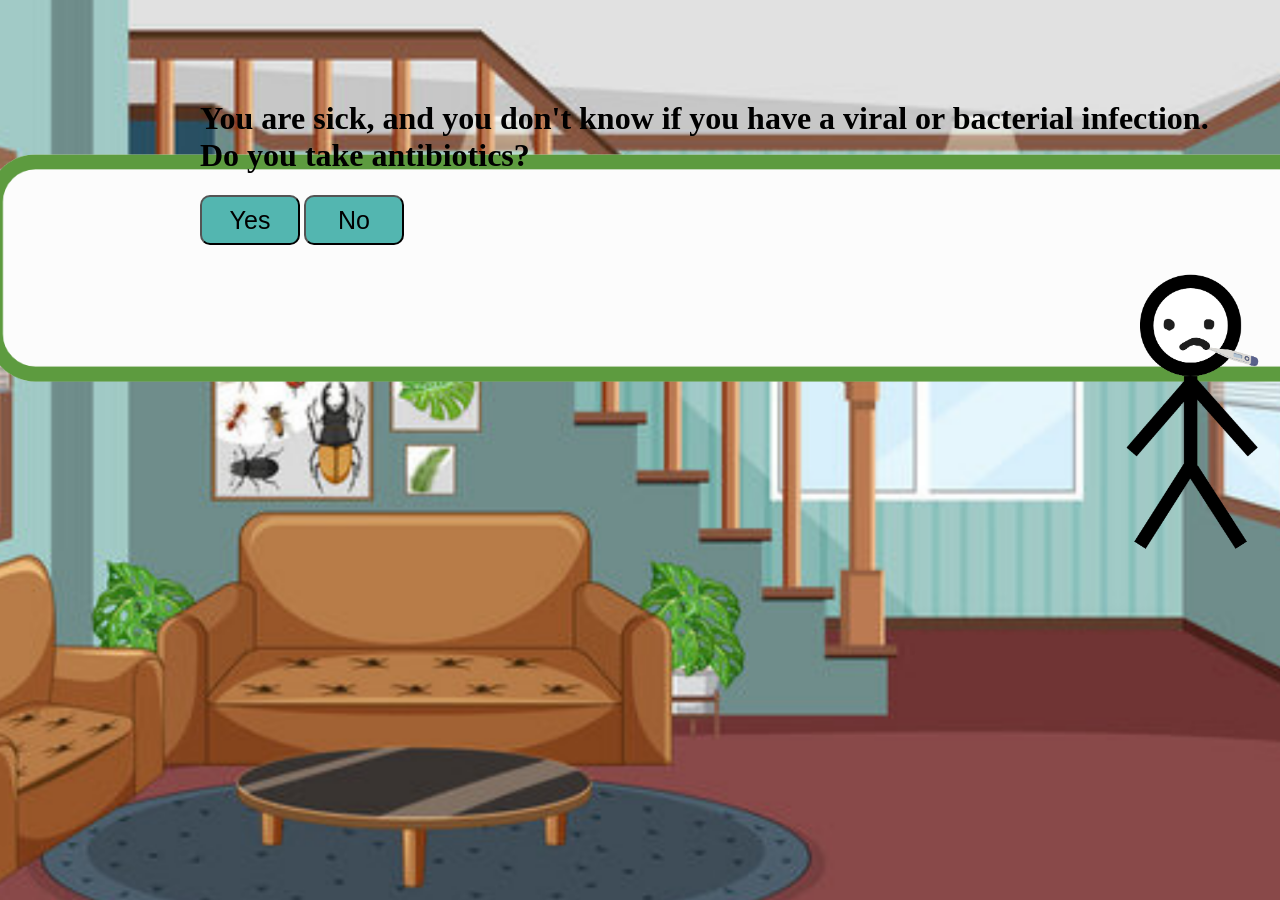
==== simulation-page.html @ 9452a37d "Co-authored-by: normalcivilian0343 <normalcivilian0343@users.noreply.github.com>" ====
<html>
    <head>
        <title>Antibiotics</title>
        <link rel = "stylesheet" href="style.css">
        <script src="main.js"></script>
        <style> 
            body {
            /*font-family: 'Lucida Sans', 'Lucida Sans Regular', 'Lucida Grande', 'Lucida Sans Unicode', Geneva, Verdana, sans-serif;*/
                font-family:'Google Sans', ;
                background-image: url('images/updatedbg.png');
                /*This was made prettier with co-pilot*/
                background-size: cover;
                background-repeat: no-repeat;
                background-position: center;
                margin: 0;
            }
        </style>
    </head>
    <body>
        <h3 style="background-color: white;" id = "timejump"></h3>
    <div class = "intro-text">
    
     <h1 id = "sim-text">You are sick, and you don't know if you have a viral or bacterial infection. <br>Do you take antibiotics?</h1>
     <div id = "yes-no-buttons">
        <button id = "b1" class = "buttons" onclick = "update('yes1','yes')">Yes</button>
        <button id = "b2" class = "buttons" onclick = "update('no1','no')">No</button>
        <div>
        <button id = "b2y" style = "display:none;" class = "buttons" onclick = "update('yes2','yes')">Yes</button>
        <button id = "b2n" style = "display:none;" class = "buttons" onclick = "update('no2','no')">No</button>
        </div>
        <button style = "display:none;" id = "b3" onclick = "page2p2()" class = "buttons" >Next</button>
    </div>
    <div id = "sickdiv">
    <img id = "sick" src="images/sickstick.png">
    </div>
    <button id="invNext" class = "buttons" onclick="page2()"></button>
    </body>
    </div>

</html>
---- style.css ----
.topnav{
    position:fixed;
    background-color:#f9cde2;
    overflow: hidden;
    width:100%;/*this line was generated with vscode ai code generator*/
}

.buttons{
    border-radius:10px;
    font-size:25px;
    background-color:rgb(83, 182, 176);
    width:100px;
    height: 50px;
}
.intro-text{
   margin-top:100px;
   margin-left:200px; 
   width:85%;

}

/* used ai for help w/ background */

body {
    background-image: url("house.jpg");
    background-size: cover;
    background-repeat: no-repeat;
    background-position: center;
}

#sick{
    width:600px;
    position:fixed;
    left:900px;
}

#invNext{
    position:fixed;
    bottom:10px;
    right:10px;
    display:none;
}


/* mini stars appear/twinkle*/
#starsContainer {
    position: fixed;
    top: 0;
    left: 0;
    width: 100%;
    height: 100%;
    pointer-events: none;
    overflow: hidden;
    z-index: 0;
}

.star {
    position: fixed;
    width: 20px;
    height: 20px ;
    opacity: 0.8;
    animation: floatTwinkle linear infinite;
}

@keyframes floatTwinkle {
    0% { transform: translateY(0) scale(1); opacity: 0.5;}


}
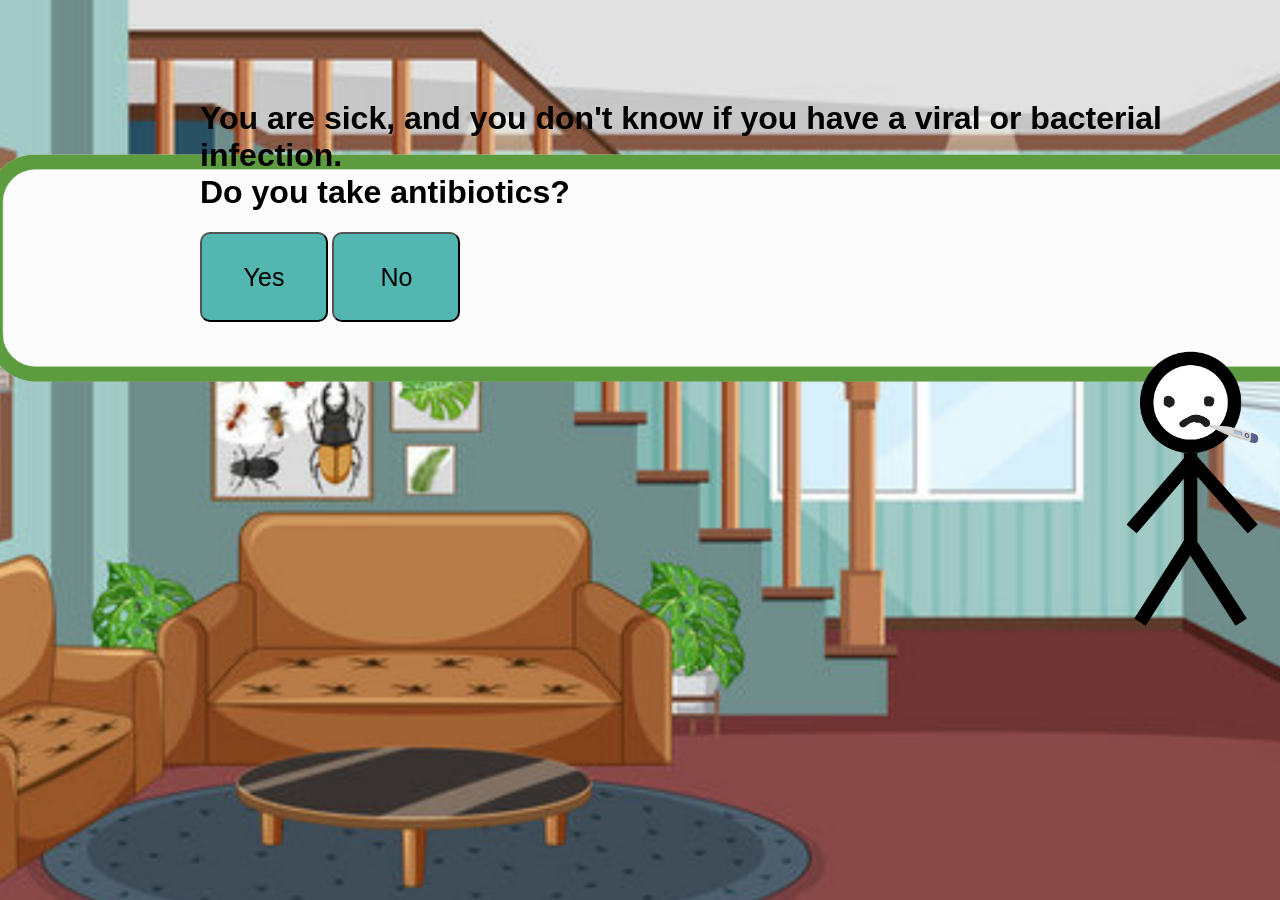
==== commit 8528dd5b: "Co-authored-by: normalcivilian0343 <normalcivilian0343@users.noreply.github.com>" ====
--- a/simulation-page.html
+++ b/simulation-page.html
@@ -5,9 +5,8 @@
         <script src="main.js"></script>
         <style> 
             body {
-            /*font-family: 'Lucida Sans', 'Lucida Sans Regular', 'Lucida Grande', 'Lucida Sans Unicode', Geneva, Verdana, sans-serif;*/
-                font-family:'Google Sans', ;
-                background-image: url('images/updatedbg.png');
+            font-family: 'Lucida Sans', 'Lucida Sans Regular', 'Lucida Grande', 'Lucida Sans Unicode', Geneva, Verdana, sans-serif;
+            background-image: url('images/updatedbg.png');
                 /*This was made prettier with co-pilot*/
                 background-size: cover;
                 background-repeat: no-repeat;
--- a/style.css
+++ b/style.css
@@ -9,8 +9,8 @@
     border-radius:10px;
     font-size:25px;
     background-color:rgb(83, 182, 176);
-    width:100px;
-    height: 50px;
+    width:10vw;
+    height:10vh;
 }
 .intro-text{
    margin-top:100px;
@@ -43,36 +43,26 @@
 
 
 /* mini stars appear/twinkle*/
-#starsContainer {
+.corner-stars {
     position: fixed;
-    top: 0;
-    left: 0;
-    width: 100%;
-    height: 100%;
-    pointer-events: none;
-    overflow: hidden;
+    width: 80px;
+    height: 80px;
+    pointer-events:none ;
     z-index: 0;
 }
 
-.star {
-    position: fixed;
+#top-left-stars {top: 0; left: 0;}
+#top-right-stars {top: 0; right: 0;}
+#bottom-left-stars{bottom: 0;}
+#bottom-right-stars{ bottom: 0; right: 0;}
+
+.star{
+    position: absolute;
     width: 20px;
-    height: 20px ;
-    opacity: 0.8;
-    animation: floatTwinkle linear infinite;
-}
+    height: 20px;
+    background-image: url("stars.png")
+    
 
-@keyframes floatTwinkle {
-    0% { transform: translateY(0) scale(1); opacity: 0.5;}
 
 
 }
-
-
-
-
-
-
-
-
-
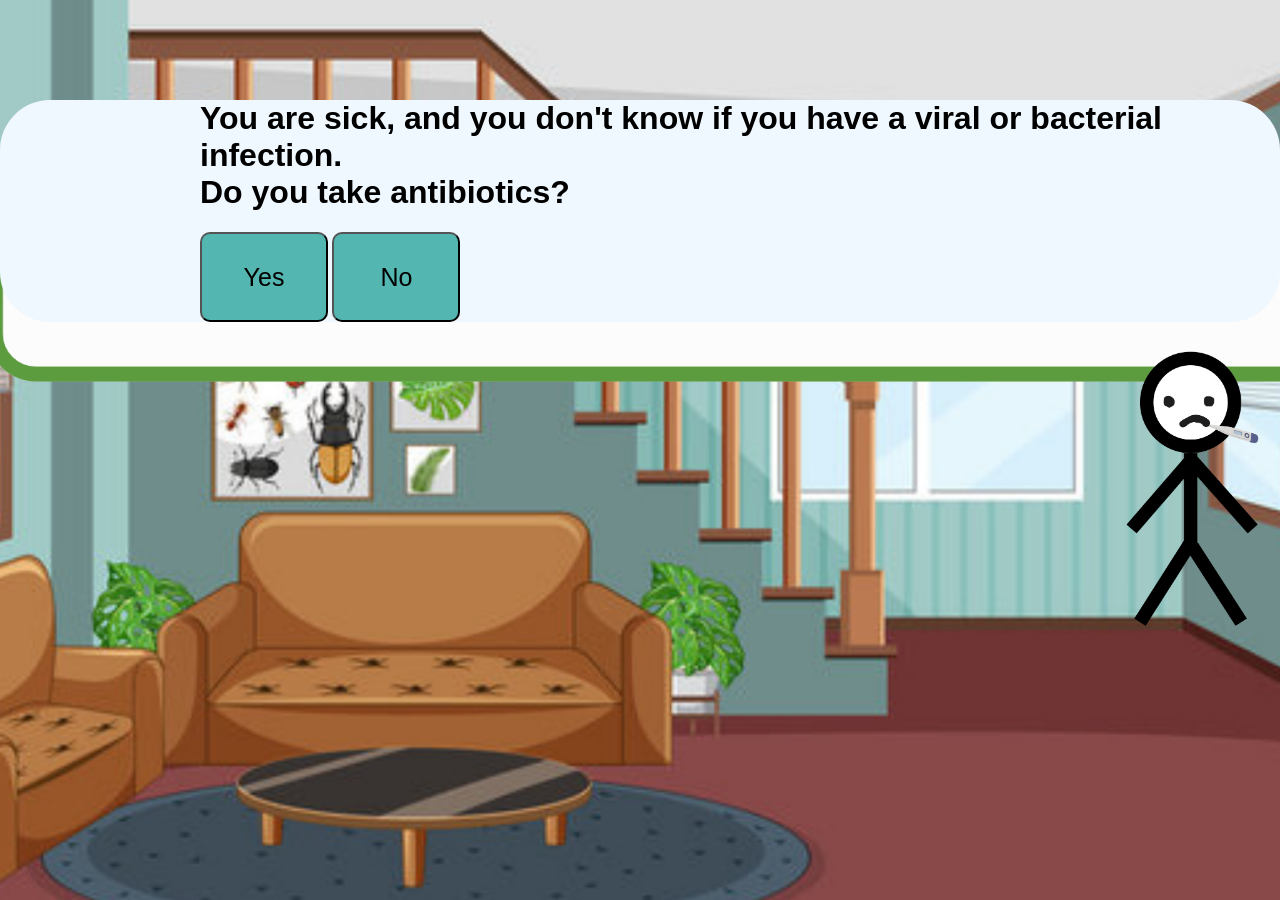
==== commit cf7633ae: "added house image" ====
--- a/simulation-page.html
+++ b/simulation-page.html
@@ -17,6 +17,7 @@
     </head>
     <body>
         <h3 style="background-color: white;" id = "timejump"></h3>
+        <div id = "big-box">
     <div class = "intro-text">
     
      <h1 id = "sim-text">You are sick, and you don't know if you have a viral or bacterial infection. <br>Do you take antibiotics?</h1>
@@ -24,16 +25,22 @@
         <button id = "b1" class = "buttons" onclick = "update('yes1','yes')">Yes</button>
         <button id = "b2" class = "buttons" onclick = "update('no1','no')">No</button>
         <div>
-        <button id = "b2y" style = "display:none;" class = "buttons" onclick = "update('yes2','yes')">Yes</button>
-        <button id = "b2n" style = "display:none;" class = "buttons" onclick = "update('no2','no')">No</button>
+        
+        <button id = "b2y" style = "display:none;" class = "buttons" onclick = "update2('yes2','yes')">Yes</button>
+        <button id = "b2n" style = "display:none;" class = "buttons" onclick = "update2('no2','no')">No</button>
         </div>
         <button style = "display:none;" id = "b3" onclick = "page2p2()" class = "buttons" >Next</button>
     </div>
     <div id = "sickdiv">
     <img id = "sick" src="images/sickstick.png">
     </div>
-    <button id="invNext" class = "buttons" onclick="page2()"></button>
+    <button id="invNext" class = "buttons" onclick="page2()">Next</button>
+       <button id="invNext2" class = "buttons" onclick="steak()">Next</button>
+       <button style = "display:none;" id = "eat" class = "buttons" onclick = "update3('yes1','yes')">Eat, I love steak!</button>
+        <button style = "display:none;" id = "noeat" class = "buttons" onclick = "update3('no1','no')">Antibiotics? Gross! I'm making my own dinner!</button>
+    </div>
+    </div>
     </body>
-    </div>
+    
 
 </html>
--- a/style.css
+++ b/style.css
@@ -11,12 +11,26 @@
     background-color:rgb(83, 182, 176);
     width:10vw;
     height:10vh;
+    display:inline-block;/*used ai to generate this line of code*/
 }
 .intro-text{
    margin-top:100px;
    margin-left:200px; 
    width:85%;
 
+}
+
+#big-box{
+    background-color: aliceblue;
+    width: fit-content;
+    
+    border-radius:50px;
+    margin-top:30px;
+
+    
+}
+#noeat{
+    width:fit-content;
 }
 
 /* used ai for help w/ background */
@@ -41,28 +55,45 @@
     display:none;
 }
 
+#invNext2{
+    position:fixed;
+    bottom:10px;
+    right:10px;
+    display:none;
+}
 
-/* mini stars appear/twinkle*/
+
+/* mini stars appear/twinkle i did use a little ai to hel*/
 .corner-stars {
     position: fixed;
     width: 80px;
     height: 80px;
-    pointer-events:none ;
+    pointer-events: none;
     z-index: 0;
 }
 
-#top-left-stars {top: 0; left: 0;}
-#top-right-stars {top: 0; right: 0;}
-#bottom-left-stars{bottom: 0;}
-#bottom-right-stars{ bottom: 0; right: 0;}
+#top-left-stars { top: 0; left: 0; }
+#top-right-stars { top: 0; right: 0; }
+#bottom-left-stars { bottom: 0; left: 0; }
+#bottom-right-stars { bottom: 0; right: 0; }
 
-.star{
+.corner-stars::before {
+    content: '';
     position: absolute;
+    top: 10px;  
+    left: 10px;
     width: 20px;
     height: 20px;
-    background-image: url("stars.png")
-    
+    background-image: url("stars.png"); 
+    background-size: contain;
+    background-repeat: no-repeat;
+    opacity: 0.6; 
+    animation: subtleTwinkle 3s ease-in-out infinite alternate;
+}
 
 
-
-}
+@keyframes subtleTwinkle {
+    0%   { opacity: 0.5; }
+    50%  { opacity: 0.8; }
+    100% { opacity: 0.5; }
+}
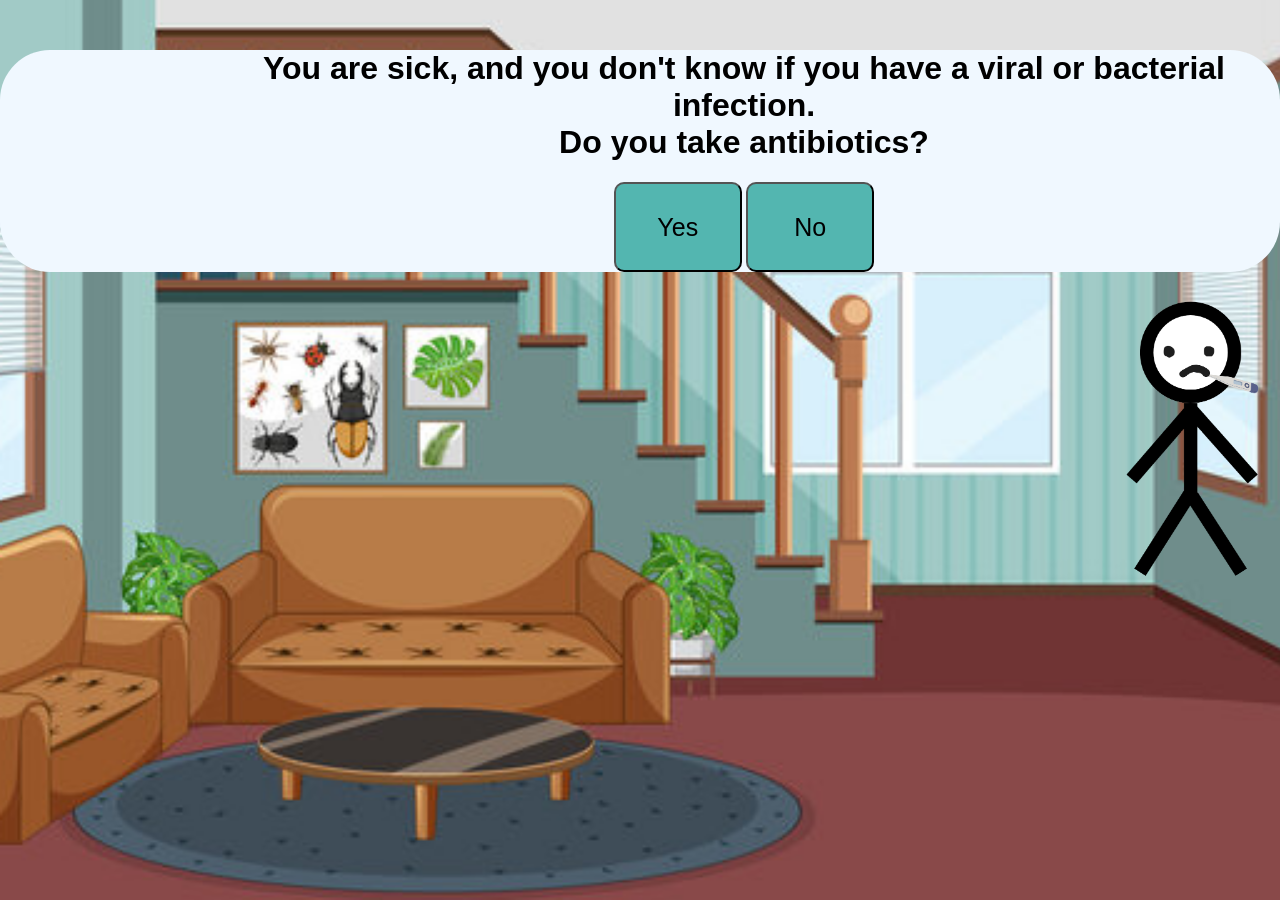
==== commit 228448a8: "updated" ====
--- a/simulation-page.html
+++ b/simulation-page.html
@@ -6,7 +6,7 @@
         <style> 
             body {
             font-family: 'Lucida Sans', 'Lucida Sans Regular', 'Lucida Grande', 'Lucida Sans Unicode', Geneva, Verdana, sans-serif;
-            background-image: url('images/updatedbg.png');
+            background-image: url('images/bg.jpg');
                 /*This was made prettier with co-pilot*/
                 background-size: cover;
                 background-repeat: no-repeat;
@@ -16,10 +16,11 @@
         </style>
     </head>
     <body>
-        <h3 style="background-color: white;" id = "timejump"></h3>
+        
         <div id = "big-box">
     <div class = "intro-text">
-    
+    <center>
+    <h3 id = "timejump"></h3>
      <h1 id = "sim-text">You are sick, and you don't know if you have a viral or bacterial infection. <br>Do you take antibiotics?</h1>
      <div id = "yes-no-buttons">
         <button id = "b1" class = "buttons" onclick = "update('yes1','yes')">Yes</button>
@@ -36,10 +37,11 @@
     </div>
     <button id="invNext" class = "buttons" onclick="page2()">Next</button>
        <button id="invNext2" class = "buttons" onclick="steak()">Next</button>
-       <button style = "display:none;" id = "eat" class = "buttons" onclick = "update3('yes1','yes')">Eat, I love steak!</button>
-        <button style = "display:none;" id = "noeat" class = "buttons" onclick = "update3('no1','no')">Antibiotics? Gross! I'm making my own dinner!</button>
+       <button style = "display:none;" id = "eat" class = "buttons" onclick = "update3('yes3','yes3')">Eat, I love steak!</button>
+        <button style = "display:none;" id = "noeat" class = "buttons" onclick = "update3('no3','no3')">Antibiotics? Gross! I'm making my own dinner!</button>
     </div>
     </div>
+    </center>
     </body>
     
 
--- a/style.css
+++ b/style.css
@@ -13,8 +13,11 @@
     height:10vh;
     display:inline-block;/*used ai to generate this line of code*/
 }
+.buttons:hover {
+    background-color: #45a049; /* Darker green on hover */
+        }
 .intro-text{
-   margin-top:100px;
+   margin-top:50px;
    margin-left:200px; 
    width:85%;
 
@@ -22,10 +25,9 @@
 
 #big-box{
     background-color: aliceblue;
-    width: fit-content;
-    
-    border-radius:50px;
-    margin-top:30px;
+    height: fit-content;
+    border-radius: 50px;
+    margin-top:25px;
 
     
 }
@@ -63,13 +65,13 @@
 }
 
 
-/* mini stars appear/twinkle i did use a little ai to hel*/
+/* mini stars appear/twinkle i did use a little ai to help*/
 .corner-stars {
     position: fixed;
     width: 80px;
     height: 80px;
     pointer-events: none;
-    z-index: 0;
+    z-index: 5;
 }
 
 #top-left-stars { top: 0; left: 0; }
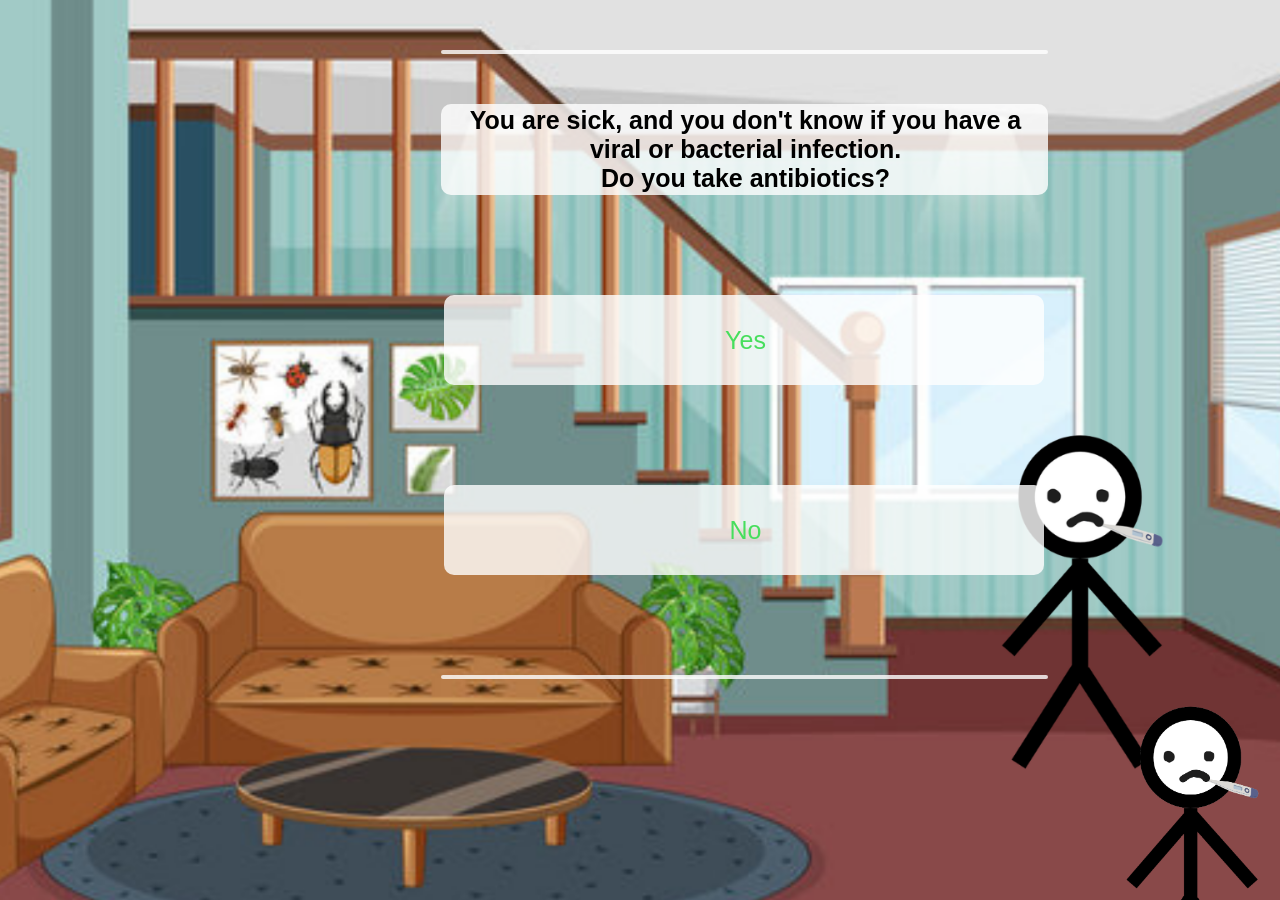
==== commit ea9efd73: "Co-authored-by: Laboni Shimo <labonis24@users.noreply.github.com>" ====
--- a/simulation-page.html
+++ b/simulation-page.html
@@ -5,8 +5,8 @@
         <script src="main.js"></script>
         <style> 
             body {
-            font-family: 'Lucida Sans', 'Lucida Sans Regular', 'Lucida Grande', 'Lucida Sans Unicode', Geneva, Verdana, sans-serif;
-            background-image: url('images/bg.jpg');
+            font-family:'Lucida Sans', 'Lucida Sans Regular', 'Lucida Grande', 'Lucida Sans Unicode', Geneva, Verdana, sans-serif ;
+            background-image: url('images/sickbg.png');
                 /*This was made prettier with co-pilot*/
                 background-size: cover;
                 background-repeat: no-repeat;
@@ -22,25 +22,28 @@
     <center>
     <h3 id = "timejump"></h3>
      <h1 id = "sim-text">You are sick, and you don't know if you have a viral or bacterial infection. <br>Do you take antibiotics?</h1>
-     <div id = "yes-no-buttons">
+
         <button id = "b1" class = "buttons" onclick = "update('yes1','yes')">Yes</button>
         <button id = "b2" class = "buttons" onclick = "update('no1','no')">No</button>
         <div>
         
         <button id = "b2y" style = "display:none;" class = "buttons" onclick = "update2('yes2','yes')">Yes</button>
         <button id = "b2n" style = "display:none;" class = "buttons" onclick = "update2('no2','no')">No</button>
-        </div>
+
         <button style = "display:none;" id = "b3" onclick = "page2p2()" class = "buttons" >Next</button>
     </div>
     <div id = "sickdiv">
     <img id = "sick" src="images/sickstick.png">
+    <img style = "display:none;" id = "sister" src = "images/sister.png">
+
     </div>
     <button id="invNext" class = "buttons" onclick="page2()">Next</button>
        <button id="invNext2" class = "buttons" onclick="steak()">Next</button>
-       <button style = "display:none;" id = "eat" class = "buttons" onclick = "update3('yes3','yes3')">Eat, I love steak!</button>
-        <button style = "display:none;" id = "noeat" class = "buttons" onclick = "update3('no3','no3')">Antibiotics? Gross! I'm making my own dinner!</button>
+       <button style = "display:none;" id = "eat" class = "buttons" onclick = "update3('yes')">Eat, I love steak!</button>
+        <button style = "display:none;" id = "noeat" class = "buttons" onclick = "update3('no')">Antibiotics? Gross! I'm making my own dinner!</button>
     </div>
     </div>
+    <button class="buttons" id="lastbutton" style = "display:none;">Learn more about superbugs and antibiotic overuse!</button>
     </center>
     </body>
     
--- a/style.css
+++ b/style.css
@@ -1,28 +1,32 @@
-.topnav{
-    position:fixed;
-    background-color:#f9cde2;
-    overflow: hidden;
-    width:100%;/*this line was generated with vscode ai code generator*/
-}
-
 .buttons{
-    border-radius:10px;
-    font-size:25px;
-    background-color:rgb(83, 182, 176);
+    background-color: #71b3db; /* Green */
+    border: none;
+    color: white;
+    padding: 15px 32px;
+    text-align: center;
+    text-decoration: none;
+    display: inline-block;
+    font-size: 16px;
+    margin: 4px 2px;
+    cursor: pointer;
+    border-radius: 5px;
     width:10vw;
     height:10vh;
     display:inline-block;/*used ai to generate this line of code*/
 }
+
+    
 .buttons:hover {
     background-color: #45a049; /* Darker green on hover */
-        }
+    }
+
 .intro-text{
    margin-top:50px;
    margin-left:200px; 
    width:85%;
 
 }
-
+/* 
 #big-box{
     background-color: aliceblue;
     height: fit-content;
@@ -30,7 +34,7 @@
     margin-top:25px;
 
     
-}
+} */
 #noeat{
     width:fit-content;
 }
@@ -98,4 +102,53 @@
     0%   { opacity: 0.5; }
     50%  { opacity: 0.8; }
     100% { opacity: 0.5; }
-}+}
+
+.text-style {
+            background-color: rgba(255, 255, 255, 0.8); /* White background with some transparency */
+            padding: 20px;
+            border-radius: 10px;
+            margin: 50px auto;
+            width: 80%;
+            max-width: 600px;
+            size: 15px;
+}
+
+#lastbutton{
+    width:fit-content;
+    height:fit-content;
+    font-size:40px;
+}
+
+#sister{
+    
+}
+
+#timejump, #sim-text, #b1, #b2, #invNext, #sickdiv, #b3, #b2y, #b2n, #eat, #noeat, #invNext2 {
+    background-color: rgba(255, 255, 255, 0.8); /* White background with some transparency */
+    padding: 2px;
+    padding-left:5px;
+    border-radius: 10px;
+    margin: 50px auto;
+    width: 80%;
+    max-width: 500px;
+    max-height: 200px;
+    max-width: 600px;
+    size: 15px;
+    font-size: 25px; }
+.buttons, .buttons2 {
+    background-color: #41a2de; /* Green */
+    border: none;
+    color: rgb(71, 222, 93);
+    padding: 15px 32px;
+    text-align: center;
+    text-decoration: none;
+    display: inline-block;
+    font-size: 16px;
+    margin: 4px 2px;
+    cursor: pointer;
+    border-radius: 5px;
+    }
+    .buttons:hover {
+    background-color: #e33917; /* Darker green on hover */
+    }
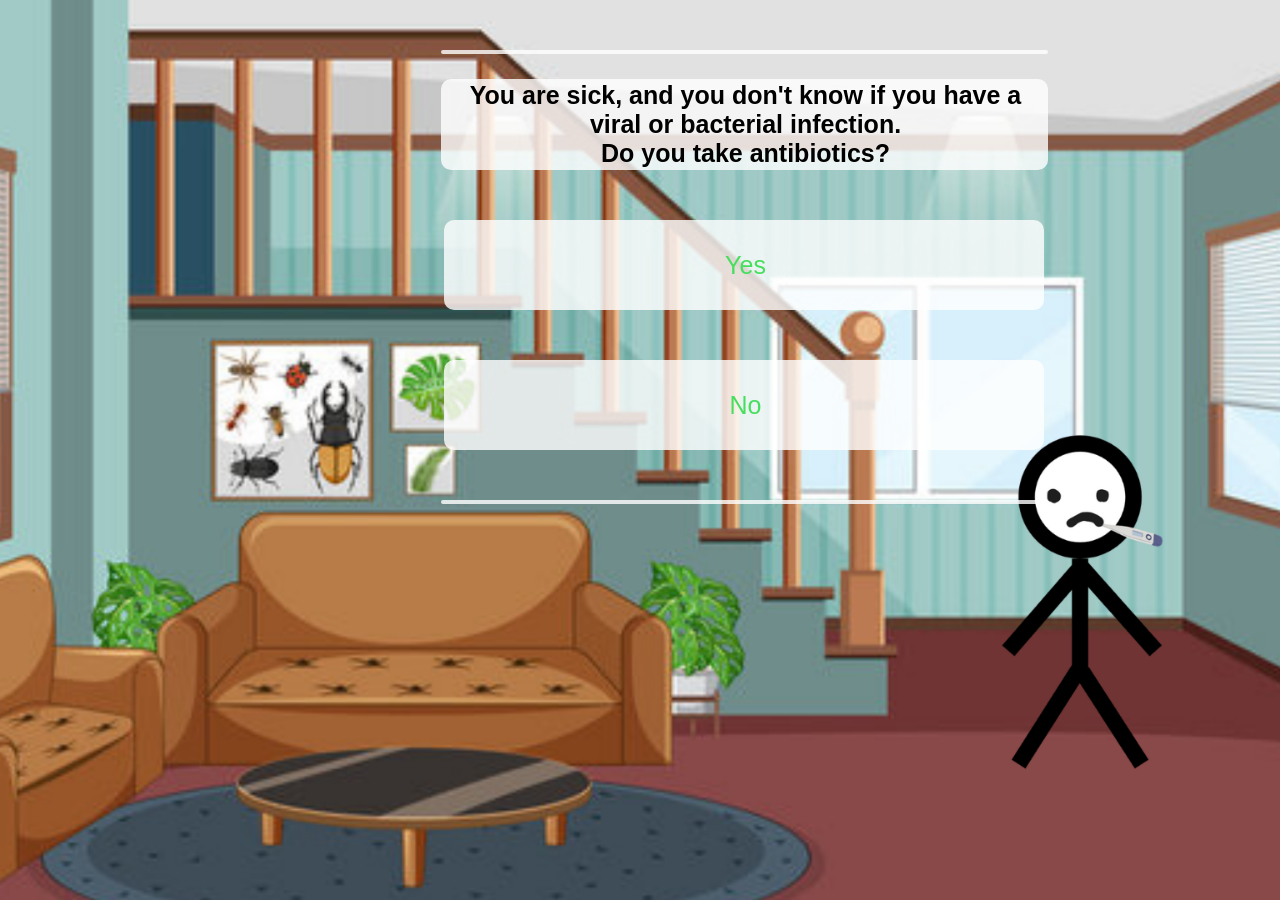
==== commit e1e951a3: "updating final (for now) version" ====
--- a/simulation-page.html
+++ b/simulation-page.html
@@ -33,8 +33,9 @@
         <button style = "display:none;" id = "b3" onclick = "page2p2()" class = "buttons" >Next</button>
     </div>
     <div id = "sickdiv">
-    <img id = "sick" src="images/sickstick.png">
+    <img style = "display: none;" = "sick" src="images/sickstick.png">
     <img style = "display:none;" id = "sister" src = "images/sister.png">
+    <img style = "display:none;" id = "end" src = "images/superbug3.png">
 
     </div>
     <button id="invNext" class = "buttons" onclick="page2()">Next</button>
@@ -43,7 +44,9 @@
         <button style = "display:none;" id = "noeat" class = "buttons" onclick = "update3('no')">Antibiotics? Gross! I'm making my own dinner!</button>
     </div>
     </div>
-    <button class="buttons" id="lastbutton" style = "display:none;">Learn more about superbugs and antibiotic overuse!</button>
+    <center>
+    <button class="buttons" id="lastbutton" onclick="end()" style = "display:none;">Learn more about superbugs and antibiotic overuse!</button>
+    </center>
     </center>
     </body>
     
--- a/style.css
+++ b/style.css
@@ -129,7 +129,7 @@
     padding: 2px;
     padding-left:5px;
     border-radius: 10px;
-    margin: 50px auto;
+    margin: 25px auto;
     width: 80%;
     max-width: 500px;
     max-height: 200px;
@@ -150,5 +150,20 @@
     border-radius: 5px;
     }
     .buttons:hover {
-    background-color: #e33917; /* Darker green on hover */
-    }+    background-color: #1db13a; /* Darker green on hover */
+    }
+#lastbutton{
+    text-align: center;
+    width: fit-content;
+    height: fit-content;   
+    color: white;
+
+}
+
+#end{
+    width:100%;
+    border-radius:50px;
+    border-style:double;
+    border-color: #71b3db;
+    
+}
